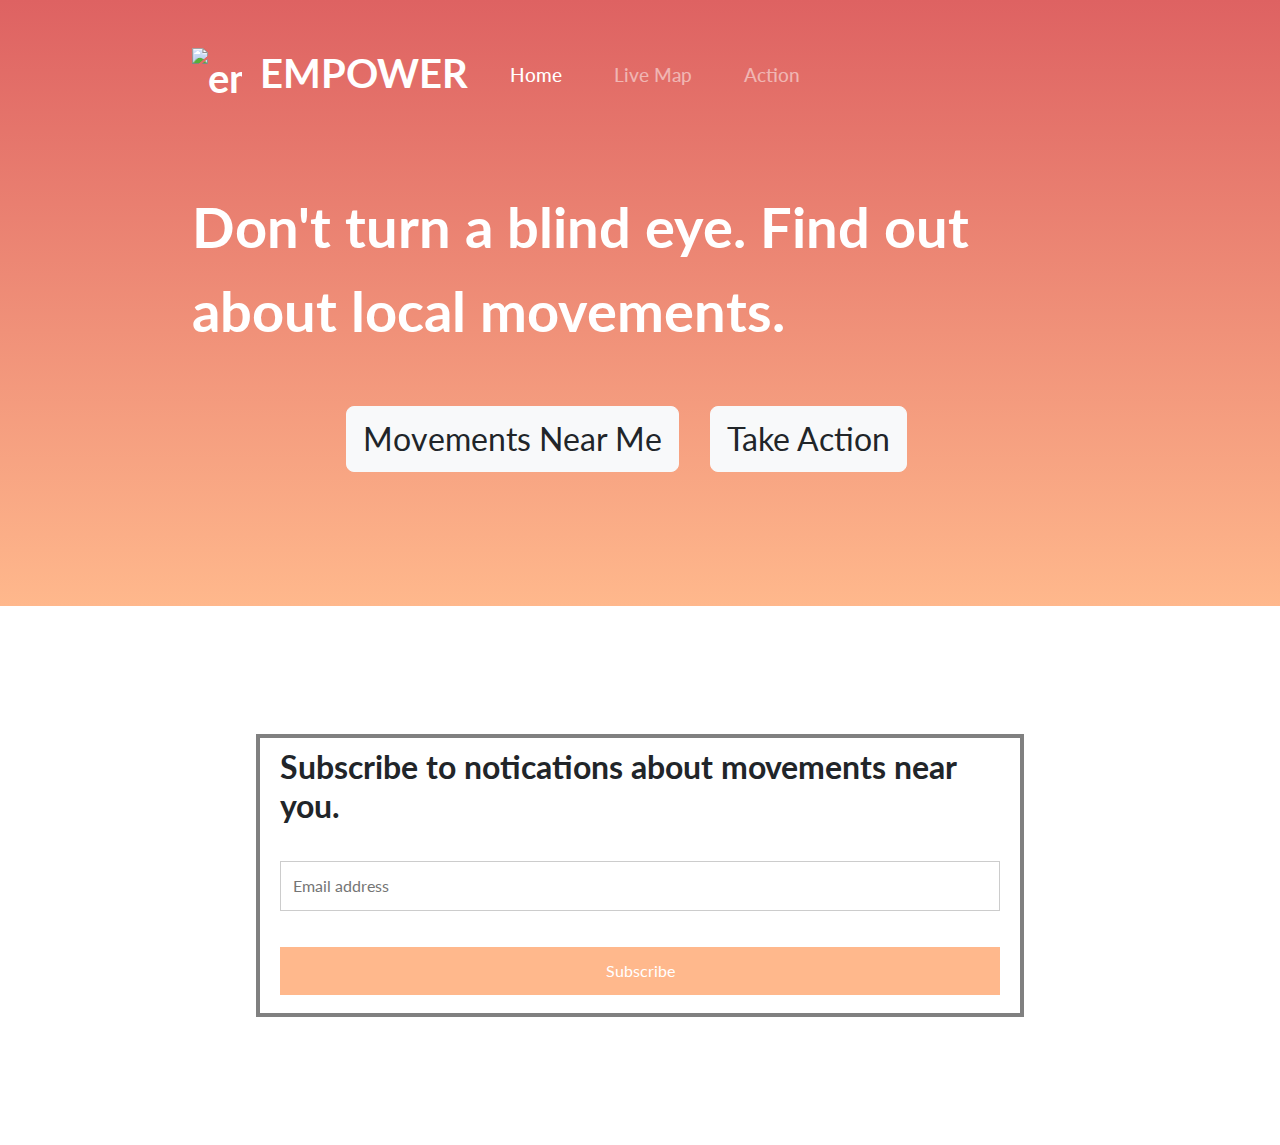
==== templates/index.html @ 9c10b53f "finished nearMe form button" ====
<!DOCTYPE html>
<html>

<head>
    <meta charset="utf-8">
    <title>Empower</title>
    <!-- Bootstrap -->
    <link rel="stylesheet" href="https://stackpath.bootstrapcdn.com/bootstrap/4.3.1/css/bootstrap.min.css"
        integrity="sha384-ggOyR0iXCbMQv3Xipma34MD+dH/1fQ784/j6cY/iJTQUOhcWr7x9JvoRxT2MZw1T" crossorigin="anonymous">
    <!-- CSS -->
    <link rel="stylesheet" href="/static/styles/styles.css">
    <!--Favicon-->
    <link rel="icon" href="favicon.ico" type="image/x-icon">
    <!-- Font Awesome -->
    <script src="https://kit.fontawesome.com/6ba355e457.js"></script>
    <!-- Google Fonts -->
    <link href="https://fonts.googleapis.com/css?family=Lato:300,400,700&display=swap" rel="stylesheet">

    <!-- Google Maps -->
    <script src="https://maps.googleapis.com/maps/api/js?key=AIzaSyDzLfe1r1aV48C15pGg_-PI0m0upPwFi3U&libraries=places">
    </script>

    <!-- jQuery first, then Popper.js, then Bootstrap JS -->
    <script src="https://code.jquery.com/jquery-3.3.1.slim.min.js"
        integrity="sha384-q8i/X+965DzO0rT7abK41JStQIAqVgRVzpbzo5smXKp4YfRvH+8abtTE1Pi6jizo" crossorigin="anonymous">
    </script>
    <script src="https://cdnjs.cloudflare.com/ajax/libs/popper.js/1.14.7/umd/popper.min.js"
        integrity="sha384-UO2eT0CpHqdSJQ6hJty5KVphtPhzWj9WO1clHTMGa3JDZwrnQq4sF86dIHNDz0W1" crossorigin="anonymous">
    </script>
    <script src="https://stackpath.bootstrapcdn.com/bootstrap/4.3.1/js/bootstrap.min.js"
        integrity="sha384-JjSmVgyd0p3pXB1rRibZUAYoIIy6OrQ6VrjIEaFf/nJGzIxFDsf4x0xIM+B07jRM" crossorigin="anonymous">
    </script>
</head>

<body>

    <section id="title">
        <div class="container-fluid">
            <!-- Nav Bar -->
            <nav class="navbar navbar-expand-lg navbar-dark primary-color">

                <a href="#" class="navbar-brand">
                    <!-- Logo Image -->
                    <img src="static\images\newLogo.png" width="50" alt="empower_logo"
                        class="d-inline-block align-middle mr-2">
                    <!-- Logo Text -->
                    <span class="text-uppercase font-weight-bold">Empower</span>
                </a>

                <button class="navbar-toggler" type="button" data-toggle="collapse" data-target="#navbarTogglerDemo02">
                    <span class="navbar-toggler-icon"></span>
                </button>

                <div class="collapse navbar-collapse" id="basicExampleNav">

                    <ul class="navbar-nav mr-auto">
                        <li class="nav-item active">
                            <a class="nav-link" href="#">Home
                                <span class="sr-only">(current)</span>
                            </a>
                        </li>
                        <li class="nav-item">
                            <a class="nav-link" href="#" data-toggle="modal" data-target=".bd-example-modal-lg">Live
                                Map</a>
                        </li>
                        <li class="nav-item">
                            <a class="nav-link" href="action">Action</a>
                        </li>
                    </ul>
                </div>
            </nav>
            <!-- Title -->
            <div class="row">
                <div class="col-lg-12">
                    <h1 class="big-heading">Don't turn a blind eye. Find out about local movements.</h1>
                    <div class="text-center">
                        <button type="button" class="btn btn-light btn-lg download-button" data-toggle="modal"
                            data-target=".bd-example-modal-lg"><i class="fas fa-search-location"></i> Movements Near
                            Me</button>


                        <div class="modal fade bd-example-modal-lg" tabindex="-1" role="dialog"
                            aria-labelledby="myLargeModalLabel" aria-hidden="true">
                            <div class="modal-dialog modal-dialog-centered modal-lg">
                                <div class="modal-content">
                                    <div class="modal-header">
                                        <h5 class="modal-title" id="enterCityTitle">Enter your current location below
                                        </h5>
                                        <button type="button" class="close" data-dismiss="modal" aria-label="Close">
                                            <span aria-hidden="true">&times;</span>
                                        </button>
                                    </div>
                                    <div class="modal-body">
                                        <div
                                            class="container justify-content-center align-items-center d-flex flex-column">


                                            <form action="/get_city" method="POST" style="border: none;width:90%">
                                                <div class="form-group" style="max-height: 500px; height: 3rem">
                                                    <input id="searchTextField" type="text" name="city" size="50">
                                                </div>

                                                <div class="modal-footer">
                                                    <button class="btn btn download-button colorButton">Submit!</button>

                                                    <button type="button" class="btn btn-dark btn download-button"
                                                        data-dismiss="modal">Close</button>
                                                </div>
                                            </form>
                                        </div>
                                    </div>

                                </div>
                            </div>
                        </div>
                        <button type="button" class="btn btn-light btn-lg download-button"><i
                                class="fas fa-exclamation-circle"></i> Take Action</button>
                    </div>
                </div>
            </div>
        </div>
    </section>
    <!-- Form Section -->
    <section id="newsletter">
        <form action="action_page.php">
            <div class="container">
                <h2>Subscribe to notications about movements near you.</h2>
            </div>
            <div class="container" style="background-color:white">
                <input type="text" placeholder="Email address" name="mail" required>
                <!-- <label>
                    <input type="checkbox" checked="checked" name="subscribe"> Daily Newsletter
                </label> -->
            </div>
            <div class="container">
                <input type="submit" value="Subscribe">
            </div>
        </form>
    </section>


    <script src="https://code.jquery.com/jquery-3.3.1.slim.min.js"
        integrity="sha384-q8i/X+965DzO0rT7abK41JStQIAqVgRVzpbzo5smXKp4YfRvH+8abtTE1Pi6jizo" crossorigin="anonymous">
    </script>
    <script src="https://cdnjs.cloudflare.com/ajax/libs/popper.js/1.14.7/umd/popper.min.js"
        integrity="sha384-UO2eT0CpHqdSJQ6hJty5KVphtPhzWj9WO1clHTMGa3JDZwrnQq4sF86dIHNDz0W1" crossorigin="anonymous">
    </script>
    <script src="https://stackpath.bootstrapcdn.com/bootstrap/4.3.1/js/bootstrap.min.js"
        integrity="sha384-JjSmVgyd0p3pXB1rRibZUAYoIIy6OrQ6VrjIEaFf/nJGzIxFDsf4x0xIM+B07jRM" crossorigin="anonymous">
    </script>


</body>
<script>
    function initialize() {
        var input = document.getElementById('searchTextField');
        new google.maps.places.Autocomplete(input);
    }

    google.maps.event.addDomListener(window, 'load', initialize);
</script>

</html>
---- static/styles/styles.css ----
/* font-family: 'Lato', sans-serif;*/
h1,
h2,
h3,
h4,
h5,
h6 {
    font-family: "Lato";
    font-weight: 700;
}

body {
    font-family: "Lato";
}

p {
    color: #848484;
}

/* Headings */
.big-heading {
    font-family: "Lato";
    font-size: 3.5rem;
    line-height: 1.5;
    font-weight: 700;
}

/* Containers */
.container-fluid {
    padding: 3% 15% 7%;
}

/* Navigation Bar */
.navbar {
    padding: 0 0 4.5rem;
}

.navbar-brand {
    font-family: 'Lato';
    font-size: 2.5rem;
    font-weight: bold;
}

.nav-item {
    padding: 0 18px;
}

.nav-link {
    font-size: 1.2rem;
    font-family: 'Lato';
    font-weight: 500;

}

/* Download Buttons */
.download-button {
    margin: 5% 3% 5% 0;
}

.btn-lg {
    font-size: 2rem;
    line-height: 1.5;
    border-radius: 0.5rem;
}


/* Title */
#title {
    /*  416ab6 > rgba(255, 255, 255, 0.664)//(#de6262, #ffb88c)// (#ffafbd, #ffc3a0)*/
    background-image: linear-gradient(#de6262, #ffb88c);
    color: white;
}

/* Newsletter */
#newsletter {
    padding: 10% 20%;
    background-color: white;
    position: relative;
}

/* Form border */
form {
    /* #f1f1f1 */
    border: 4px solid grey;
}
.form-group{
    margin-bottom: 0;
}

/* Add some padding and a grey background color to containers */
.container {
    padding: 10px 20px 10px 20px;
    background-color: #ffffff;
}

/* Style the input elements and the submit button */
input[type=text],
input[type=submit] {
    width: 100%;
    padding: 12px;
    margin: 8px 0;
    display: inline-block;
    border: 1px solid #ccc;
    box-sizing: border-box;
}

/* Add margins to the checkbox */
input[type=checkbox] {
    margin-top: 16px;
}

/* Style the submit button */
input[type=submit] {
    background-color: #ffb88c;
    color: white;
    border: 0.5px;
}

input[type=submit]:hover {
    opacity: 0.8;
}

/* Footer */
#footer {
    padding: 7% 15%;
    text-align: center;
}

.social-icon {
    margin: 20px 10px;
}

#enterCityTitle {
    color: black !important;
}

#searchTextField {
    max-width: 100%;
    width: 100%;
    height: 100%;
}

/* Media Queries */
@media (max-width: 1028px) {
    #title {
        text-align: center;
    }

    .title-image {
        position: static;
        transform: rotate(0);
    }

}

.pac-container {
    background-color: #FFF;
    z-index: 20;
    position: fixed;
    display: inline-block;
    float: left;
}

.modal {
    z-index: 20;
}

.modal-backdrop {
    z-index: 10;
}

.colorButton{
    background-color:  #ffb88c;
}
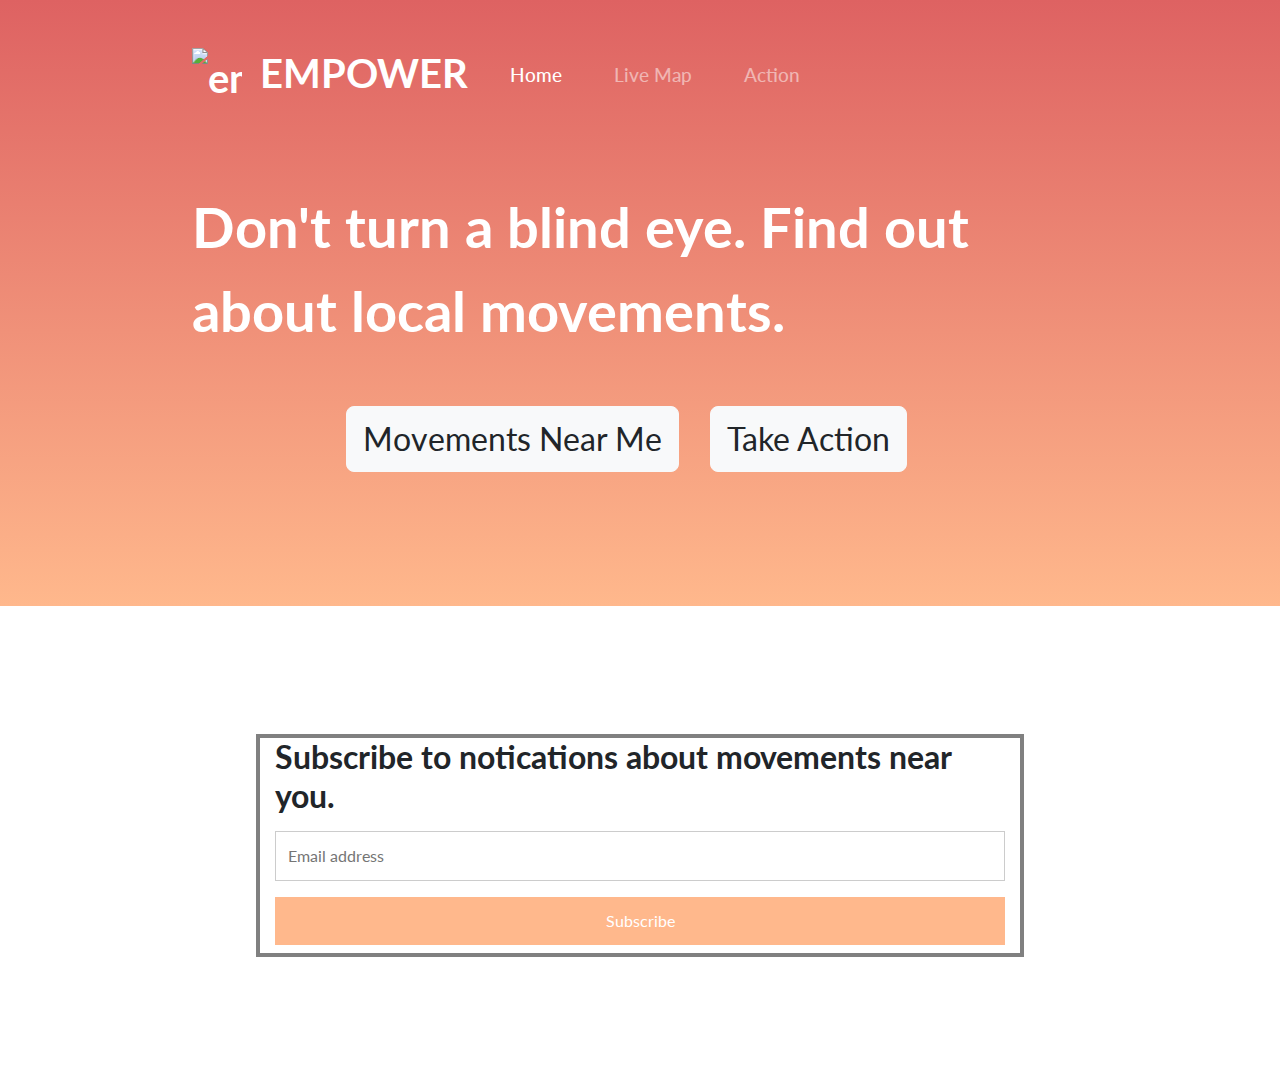
==== commit 4afedd83: "fixed?" ====
--- a/static/styles/styles.css
+++ b/static/styles/styles.css
@@ -1,24 +1,17 @@
 /* font-family: 'Lato', sans-serif;*/
-h1,
-h2,
-h3,
-h4,
-h5,
-h6 {
+h1, h2, h3, h4, h5, h6{
     font-family: "Lato";
     font-weight: 700;
 }
-
-body {
+body{
     font-family: "Lato";
 }
-
-p {
+p{
     color: #848484;
 }
 
 /* Headings */
-.big-heading {
+.big-heading{
     font-family: "Lato";
     font-size: 3.5rem;
     line-height: 1.5;
@@ -26,26 +19,23 @@
 }
 
 /* Containers */
-.container-fluid {
+.container-fluid{
     padding: 3% 15% 7%;
 }
 
 /* Navigation Bar */
-.navbar {
+.navbar{
     padding: 0 0 4.5rem;
 }
-
-.navbar-brand {
+.navbar-brand{
     font-family: 'Lato';
     font-size: 2.5rem;
     font-weight: bold;
 }
-
-.nav-item {
+.nav-item{
     padding: 0 18px;
 }
-
-.nav-link {
+.nav-link{
     font-size: 1.2rem;
     font-family: 'Lato';
     font-weight: 500;
@@ -53,11 +43,10 @@
 }
 
 /* Download Buttons */
-.download-button {
+.download-button{
     margin: 5% 3% 5% 0;
 }
-
-.btn-lg {
+.btn-lg{
     font-size: 2rem;
     line-height: 1.5;
     border-radius: 0.5rem;
@@ -65,68 +54,69 @@
 
 
 /* Title */
-#title {
+#title{
     /*  416ab6 > rgba(255, 255, 255, 0.664)//(#de6262, #ffb88c)// (#ffafbd, #ffc3a0)*/
-    background-image: linear-gradient(#de6262, #ffb88c);
+    background-image: linear-gradient(#de6262 , #ffb88c);
     color: white;
 }
 
 /* Newsletter */
-#newsletter {
+#newsletter{
     padding: 10% 20%;
     background-color: white;
     position: relative;
 }
-
 /* Form border */
 form {
     /* #f1f1f1 */
     border: 4px solid grey;
+<<<<<<< HEAD
+  }
+  
+=======
 }
 .form-group{
     margin-bottom: 0;
 }
 
+>>>>>>> 7b3599972ca23ae9b1ffd9b1c81d71b80ef58dd1
 /* Add some padding and a grey background color to containers */
-.container {
-    padding: 10px 20px 10px 20px;
+  .container {
+    padding: 10px 20px 10px 20px ;
     background-color: #ffffff;
-}
-
-/* Style the input elements and the submit button */
-input[type=text],
-input[type=submit] {
+  }
+  
+  /* Style the input elements and the submit button */
+  input[type=text], input[type=submit] {
     width: 100%;
     padding: 12px;
     margin: 8px 0;
-    display: inline-block;
+    display: inline-block; 
     border: 1px solid #ccc;
     box-sizing: border-box;
-}
-
-/* Add margins to the checkbox */
-input[type=checkbox] {
+  }
+  
+  /* Add margins to the checkbox */
+  input[type=checkbox] {
     margin-top: 16px;
-}
-
-/* Style the submit button */
-input[type=submit] {
+  }
+  
+  /* Style the submit button */
+  input[type=submit] {
     background-color: #ffb88c;
     color: white;
     border: 0.5px;
-}
-
-input[type=submit]:hover {
+  }
+  
+  input[type=submit]:hover {
     opacity: 0.8;
-}
-
+  }
 /* Footer */
-#footer {
+#footer{
     padding: 7% 15%;
     text-align: center;
 }
-
-.social-icon {
+.social-icon{
     margin: 20px 10px;
 }
 
@@ -137,16 +127,17 @@
 #searchTextField {
     max-width: 100%;
     width: 100%;
-    height: 100%;
+    height: 100%; 
 }
 
+
+
 /* Media Queries */
-@media (max-width: 1028px) {
-    #title {
+@media (max-width: 1028px){
+    #title{
         text-align: center;
     }
-
-    .title-image {
+    .title-image{
         position: static;
         transform: rotate(0);
     }
@@ -158,18 +149,11 @@
     z-index: 20;
     position: fixed;
     display: inline-block;
-    float: left;
+
 }
-
-.modal {
-    z-index: 20;
+.modal{
+    z-index: 20;   
 }
-
-.modal-backdrop {
-    z-index: 10;
+.modal-backdrop{
+    z-index: 10;        
 }
-
-.colorButton{
-    background-color:  #ffb88c;
-}
-
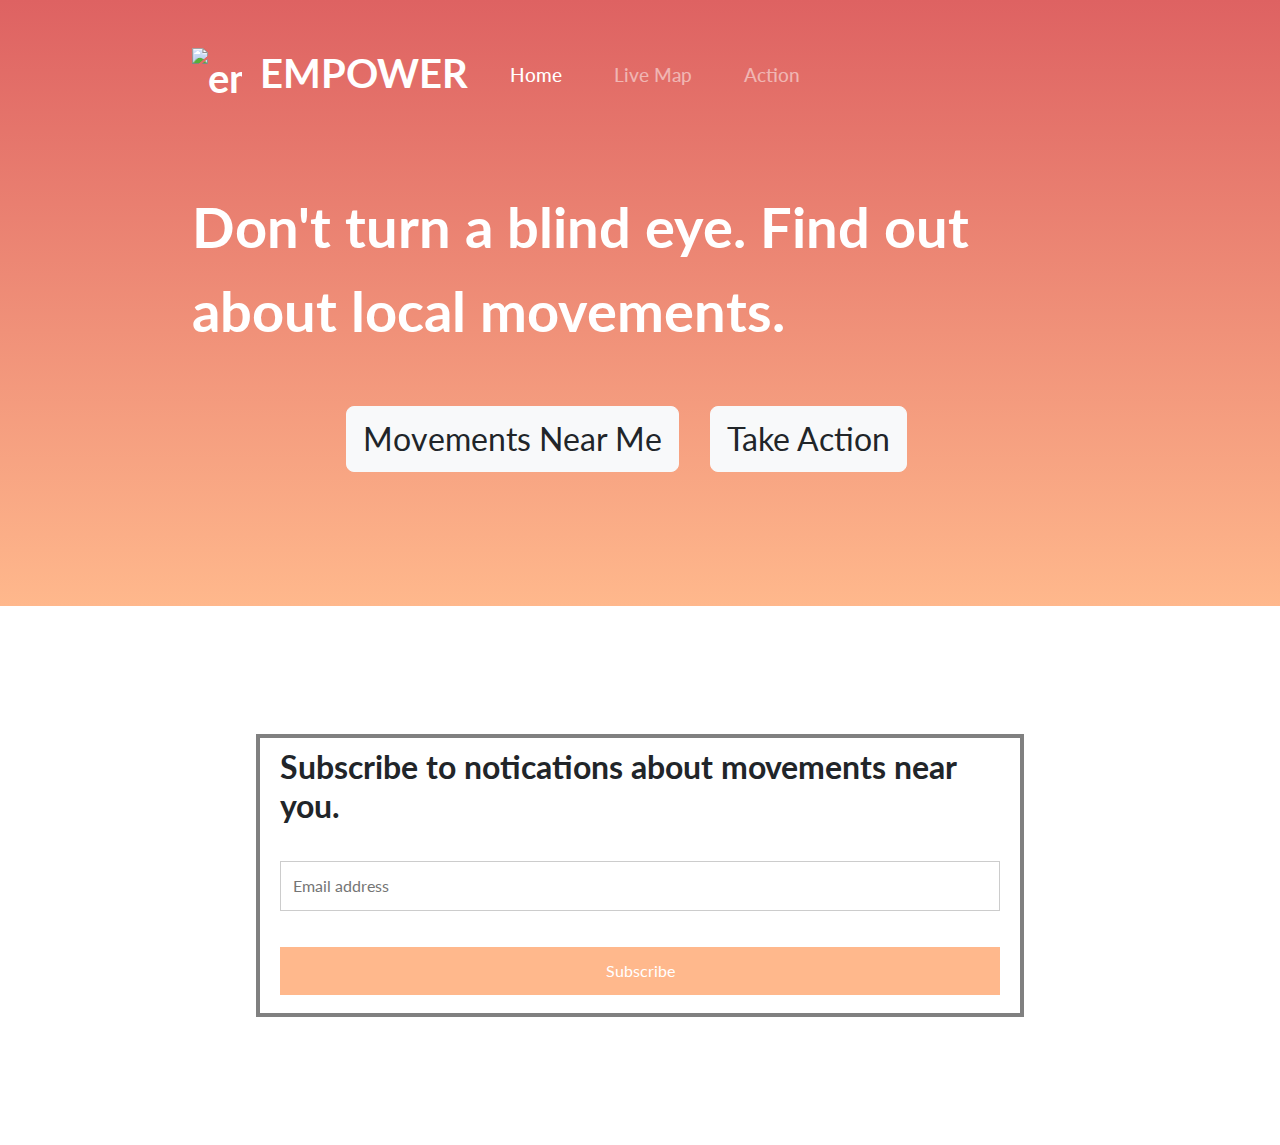
==== commit 28fef546: "actionS" ====
--- a/templates/index.html
+++ b/templates/index.html
@@ -64,7 +64,7 @@
                                 Map</a>
                         </li>
                         <li class="nav-item">
-                            <a class="nav-link" href="action">Action</a>
+                            <a class="nav-link" href="actions">Action</a>
                         </li>
                     </ul>
                 </div>
@@ -113,7 +113,7 @@
                                 </div>
                             </div>
                         </div>
-                        <button type="button" class="btn btn-light btn-lg download-button"><i
+                        <button type="button" class="btn btn-light btn-lg download-button" href="actions"><i
                                 class="fas fa-exclamation-circle"></i> Take Action</button>
                     </div>
                 </div>
--- a/static/styles/styles.css
+++ b/static/styles/styles.css
@@ -70,16 +70,8 @@
 form {
     /* #f1f1f1 */
     border: 4px solid grey;
-<<<<<<< HEAD
   }
   
-=======
-}
-.form-group{
-    margin-bottom: 0;
-}
-
->>>>>>> 7b3599972ca23ae9b1ffd9b1c81d71b80ef58dd1
 /* Add some padding and a grey background color to containers */
   .container {
     padding: 10px 20px 10px 20px ;
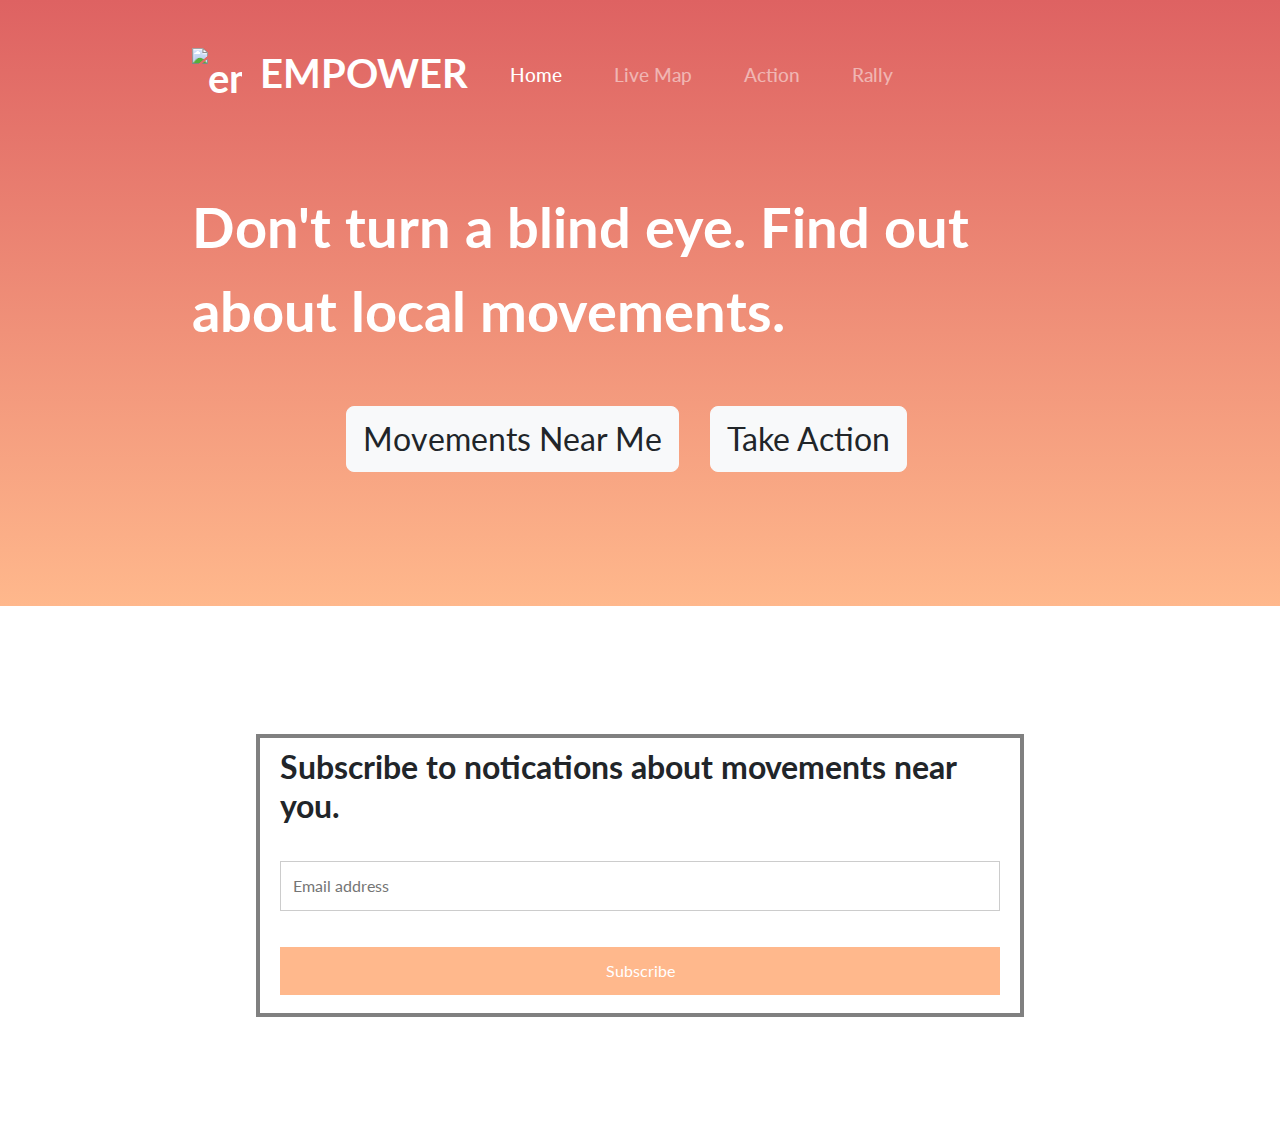
==== commit 2b61557e: "added rally button to nearMe" ====
--- a/templates/index.html
+++ b/templates/index.html
@@ -64,7 +64,10 @@
                                 Map</a>
                         </li>
                         <li class="nav-item">
-                            <a class="nav-link" href="actions">Action</a>
+                            <a class="nav-link" href="action">Action</a>
+                        </li>
+                        <li class="nav-item">
+                            <a class="nav-link" href="newProtest">Rally</a>
                         </li>
                     </ul>
                 </div>
@@ -113,7 +116,7 @@
                                 </div>
                             </div>
                         </div>
-                        <button type="button" class="btn btn-light btn-lg download-button" href="actions"><i
+                        <button type="button" class="btn btn-light btn-lg download-button"><i
                                 class="fas fa-exclamation-circle"></i> Take Action</button>
                     </div>
                 </div>
--- a/static/styles/styles.css
+++ b/static/styles/styles.css
@@ -1,17 +1,24 @@
 /* font-family: 'Lato', sans-serif;*/
-h1, h2, h3, h4, h5, h6{
+h1,
+h2,
+h3,
+h4,
+h5,
+h6 {
     font-family: "Lato";
     font-weight: 700;
 }
-body{
+
+body {
     font-family: "Lato";
 }
-p{
+
+p {
     color: #848484;
 }
 
 /* Headings */
-.big-heading{
+.big-heading {
     font-family: "Lato";
     font-size: 3.5rem;
     line-height: 1.5;
@@ -19,23 +26,26 @@
 }
 
 /* Containers */
-.container-fluid{
+.container-fluid {
     padding: 3% 15% 7%;
 }
 
 /* Navigation Bar */
-.navbar{
+.navbar {
     padding: 0 0 4.5rem;
 }
-.navbar-brand{
+
+.navbar-brand {
     font-family: 'Lato';
     font-size: 2.5rem;
     font-weight: bold;
 }
-.nav-item{
+
+.nav-item {
     padding: 0 18px;
 }
-.nav-link{
+
+.nav-link {
     font-size: 1.2rem;
     font-family: 'Lato';
     font-weight: 500;
@@ -43,10 +53,11 @@
 }
 
 /* Download Buttons */
-.download-button{
+.download-button {
     margin: 5% 3% 5% 0;
 }
-.btn-lg{
+
+.btn-lg {
     font-size: 2rem;
     line-height: 1.5;
     border-radius: 0.5rem;
@@ -54,61 +65,68 @@
 
 
 /* Title */
-#title{
+#title {
     /*  416ab6 > rgba(255, 255, 255, 0.664)//(#de6262, #ffb88c)// (#ffafbd, #ffc3a0)*/
-    background-image: linear-gradient(#de6262 , #ffb88c);
+    background-image: linear-gradient(#de6262, #ffb88c);
     color: white;
 }
 
 /* Newsletter */
-#newsletter{
+#newsletter {
     padding: 10% 20%;
     background-color: white;
     position: relative;
 }
+
 /* Form border */
 form {
     /* #f1f1f1 */
     border: 4px solid grey;
-  }
-  
+}
+.form-group{
+    margin-bottom: 0;
+}
+
 /* Add some padding and a grey background color to containers */
-  .container {
-    padding: 10px 20px 10px 20px ;
+.container {
+    padding: 10px 20px 10px 20px;
     background-color: #ffffff;
-  }
-  
-  /* Style the input elements and the submit button */
-  input[type=text], input[type=submit] {
+}
+
+/* Style the input elements and the submit button */
+input[type=text],
+input[type=submit] {
     width: 100%;
     padding: 12px;
     margin: 8px 0;
-    display: inline-block; 
+    display: inline-block;
     border: 1px solid #ccc;
     box-sizing: border-box;
-  }
-  
-  /* Add margins to the checkbox */
-  input[type=checkbox] {
+}
+
+/* Add margins to the checkbox */
+input[type=checkbox] {
     margin-top: 16px;
-  }
-  
-  /* Style the submit button */
-  input[type=submit] {
+}
+
+/* Style the submit button */
+input[type=submit] {
     background-color: #ffb88c;
     color: white;
     border: 0.5px;
-  }
-  
-  input[type=submit]:hover {
+}
+
+input[type=submit]:hover {
     opacity: 0.8;
-  }
+}
+
 /* Footer */
-#footer{
+#footer {
     padding: 7% 15%;
     text-align: center;
 }
-.social-icon{
+
+.social-icon {
     margin: 20px 10px;
 }
 
@@ -119,17 +137,16 @@
 #searchTextField {
     max-width: 100%;
     width: 100%;
-    height: 100%; 
+    height: 100%;
 }
 
-
-
 /* Media Queries */
-@media (max-width: 1028px){
-    #title{
+@media (max-width: 1028px) {
+    #title {
         text-align: center;
     }
-    .title-image{
+
+    .title-image {
         position: static;
         transform: rotate(0);
     }
@@ -141,11 +158,17 @@
     z-index: 20;
     position: fixed;
     display: inline-block;
+    float: left;
+}
 
+.modal {
+    z-index: 20;
 }
-.modal{
-    z-index: 20;   
+
+.modal-backdrop {
+    z-index: 10;
 }
-.modal-backdrop{
-    z-index: 10;        
-}
+
+.colorButton{
+    background-color:  #ffb88c;
+}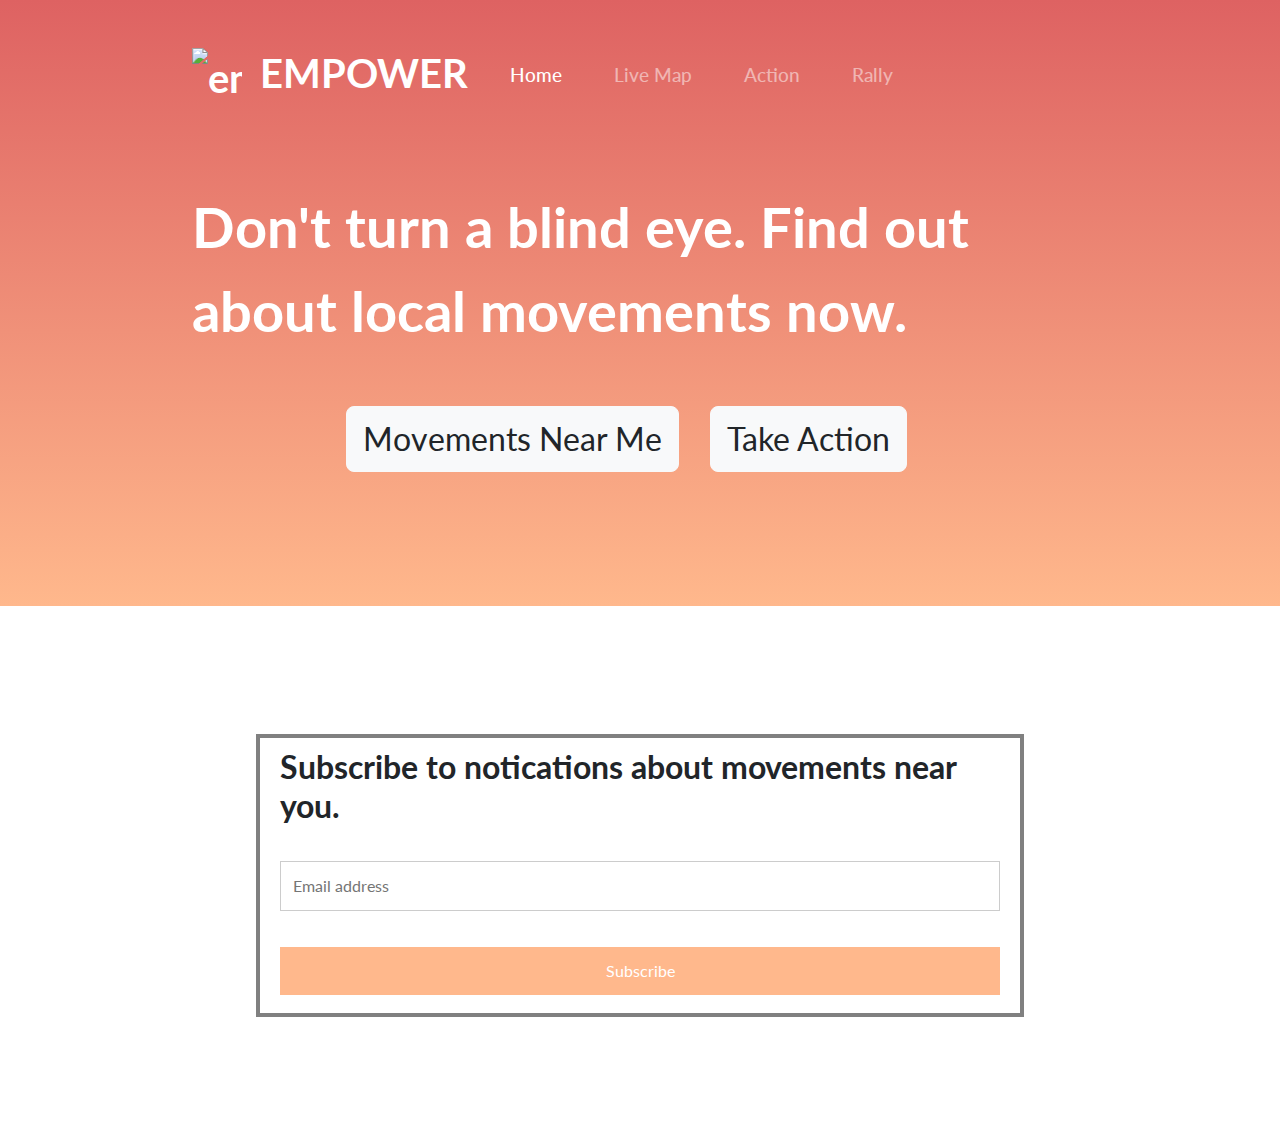
==== commit 58a37721: "updated big-heading" ====
--- a/templates/index.html
+++ b/templates/index.html
@@ -64,10 +64,10 @@
                                 Map</a>
                         </li>
                         <li class="nav-item">
-                            <a class="nav-link" href="action">Action</a>
+                            <a class="nav-link" href="actions">Action</a>
                         </li>
                         <li class="nav-item">
-                            <a class="nav-link" href="newProtest">Rally</a>
+                            <a class="nav-link" href="/rally_form">Rally</a>
                         </li>
                     </ul>
                 </div>
@@ -75,7 +75,7 @@
             <!-- Title -->
             <div class="row">
                 <div class="col-lg-12">
-                    <h1 class="big-heading">Don't turn a blind eye. Find out about local movements.</h1>
+                    <h1 class="big-heading">Don't turn a blind eye. Find out about local movements now.</h1>
                     <div class="text-center">
                         <button type="button" class="btn btn-light btn-lg download-button" data-toggle="modal"
                             data-target=".bd-example-modal-lg"><i class="fas fa-search-location"></i> Movements Near
@@ -116,7 +116,7 @@
                                 </div>
                             </div>
                         </div>
-                        <button type="button" class="btn btn-light btn-lg download-button"><i
+                        <button type="button" class="btn btn-light btn-lg download-button" onclick="location.href='actions';"><i
                                 class="fas fa-exclamation-circle"></i> Take Action</button>
                     </div>
                 </div>
--- a/static/styles/styles.css
+++ b/static/styles/styles.css
@@ -83,7 +83,8 @@
     /* #f1f1f1 */
     border: 4px solid grey;
 }
-.form-group{
+
+.form-group {
     margin-bottom: 0;
 }
 
@@ -140,6 +141,8 @@
     height: 100%;
 }
 
+
+
 /* Media Queries */
 @media (max-width: 1028px) {
     #title {
@@ -158,7 +161,7 @@
     z-index: 20;
     position: fixed;
     display: inline-block;
-    float: left;
+
 }
 
 .modal {
@@ -168,7 +171,6 @@
 .modal-backdrop {
     z-index: 10;
 }
-
 .colorButton{
     background-color:  #ffb88c;
-}+}
